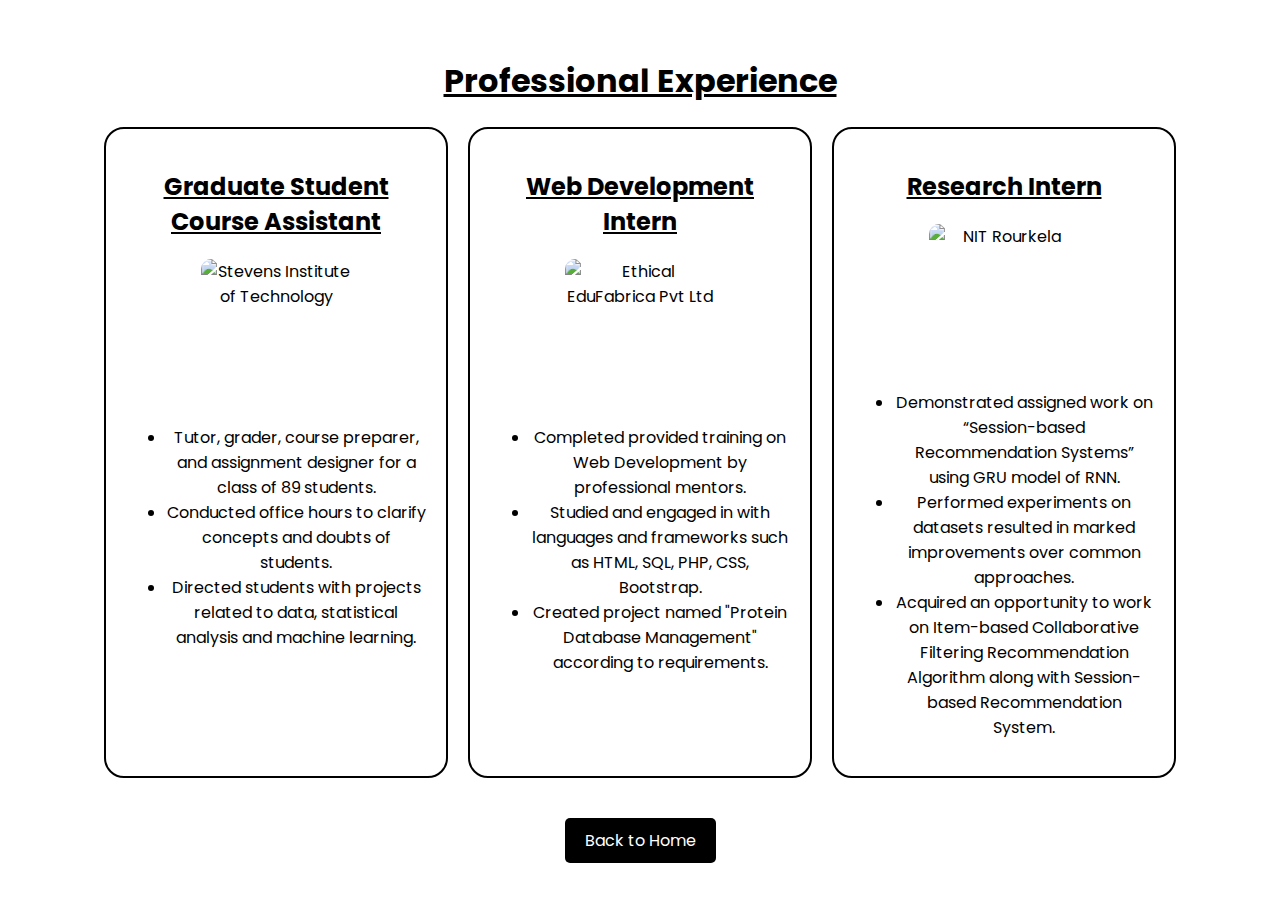
==== experience-page.html @ 6d66fd74 "Add files via upload" ====
<!DOCTYPE html>
<html lang="en">
<head>
  <!-- [The head should include meta, title, and links to CSS as in your index.html] -->
  <title>My Professional Experience</title>
  <link rel="stylesheet" href="professional_experience_style.css" />
  <!-- <link rel="stylesheet" href="style.css" /> -->
</head>
<body class="experience-page">
  <section id="experience">
    <h1 class="title">Professional Experience</h1>
    <div class="section-container">
      <div class="details-container">
        <h2>Graduate Student Course Assistant</h2>
        <img src="./assets/experience-image1.png" alt="Stevens Institute of Technology" class="experience-img">
        <ul>
          <li>Tutor, grader, course preparer, and assignment designer for a class of 89 students.</li>
          <li>Conducted office hours to clarify concepts and doubts of students.</li>
          <li>Directed students with projects related to data, statistical analysis and machine learning.</li>
          <!-- Add more bullet points as needed -->
        </ul>
      </div>
      <!-- Repeat the structure below for other experiences with bullet points and images -->
      <div class="details-container">
        <h2>Web Development Intern</h2>
        <img src="./assets/experience-image2.png" alt="Ethical EduFabrica Pvt Ltd" class="experience-img">
        <ul>
          <li>Completed provided training on Web Development by professional mentors.</li>
          <li>Studied and engaged in with languages and frameworks such as HTML, SQL, PHP, CSS, Bootstrap.</li>
          <li>Created project named "Protein Database Management" according to requirements.</li>
          <!-- Add more bullet points as needed -->
        </ul>
      </div>
      <!-- Add as many `details-container` divs as needed for your experience -->
      <div class="details-container">
        <h2>Research Intern</h2>
        <img src="./assets/experience-image3.png" alt="NIT Rourkela" class="experience-img">
        <ul>
          <li>Demonstrated assigned work on “Session-based Recommendation Systems” using GRU model of RNN.</li>
          <li>Performed experiments on datasets resulted in marked improvements over common approaches.</li>
          <li>Acquired an opportunity to work on Item-based Collaborative Filtering Recommendation Algorithm along with Session-based Recommendation System.</li>
          <!-- Add more bullet points as needed -->
        </ul>
      </div>
    </div>
    <a href="index.html" class="back-to-home-btn">Back to Home</a>
  </section>
  <script src="script.js"></script>
</body>
</html>
---- professional_experience_style.css ----
/* CSS for the Professional Experience page */
@import url("https://fonts.googleapis.com/css2?family=Poppins:wght@300;400;500;600&display=swap");

body.experience-page {
    font-family: "Poppins", sans-serif;
    margin: 0;
    padding: 0;
    display: flex;
    justify-content: center;
    align-items: center;
    min-height: 100vh;
    flex-direction: column;
    /* background-color: #f4f4f4; Light grey background */
    background-image: url('./assets/experience-bg3.png');
    background-size: cover;
    background-position: center;
    background-repeat: no-repeat;
}

#experience {
    text-align: center;
    
}

.title {
    text-align: center;
    margin-top: 20px;
    text-decoration: underline;
}

.details-container h2 {
    text-decoration: underline;
}
.section-container {
    display: flex;
    flex-wrap: wrap;
    justify-content: center;
    gap: 20px;
    margin: 20px;
}

.details-container {
    border: 2px solid #000;
    border-radius: 20px;
    padding: 20px;
    width: 300px; /* Fixed width for desktop */
    background-color: #fff; /* White background for the cards */
}

.details-container img {
    display:block;
    max-width: 150px;
    height: 150px;
    margin: 0 auto;
    border-radius: 10px;
}

.back-to-home-btn {
    display: inline-block;
    margin-top: 20px;
    padding: 10px 20px;
    border: none;
    border-radius: 5px;
    background-color: #000;
    color: #fff;
    text-decoration: none;
    font-size: 16px;
}

.back-to-home-btn:hover {
    background-color: #555; /* Darker on hover */
}

/* Responsive design */
@media (max-width: 600px) {
    .section-container {
        flex-direction: column;
    }
    .details-container {
        width: auto; /* Full width on mobile */
        margin: 10px; /* Smaller margin on mobile */
    }
}
---- style.css ----
/* GENERAL */

@import url("https://fonts.googleapis.com/css2?family=Poppins:wght@300;400;500;600&display=swap");

* {
  margin: 0;
  padding: 0;
}

body {
  font-family: "Poppins", sans-serif;
}

html {
  scroll-behavior: smooth;
}

p {
  color: rgb(85, 85, 85);
}

/* TRANSITION */

a,
.btn {
  transition: all 300ms ease;
}

/* DESKTOP NAV */

nav,
.nav-links {
  display: flex;
}

nav {
  justify-content: space-around;
  align-items: center;
  height: 17vh;
}

.nav-links {
  gap: 2rem;
  list-style: none;
  font-size: 1.5rem;
}

a {
  color: black;
  text-decoration: none;
  text-decoration-color: white;
}

a:hover {
  color: grey;
  text-decoration: underline;
  text-underline-offset: 1rem;
  text-decoration-color: rgb(181, 181, 181);
}

.logo {
  font-size: 2rem;
}

.logo:hover {
  cursor: default;
}

/* HAMBURGER MENU */

#hamburger-nav {
  display: none;
}

.hamburger-menu {
  position: relative;
  display: inline-block;
}

.hamburger-icon {
  display: flex;
  flex-direction: column;
  justify-content: space-between;
  height: 24px;
  width: 30px;
  cursor: pointer;
}

.hamburger-icon span {
  width: 100%;
  height: 2px;
  background-color: black;
  transition: all 0.3 ease-in-out;
}

.menu-links {
  position: absolute;
  top: 100%;
  right: 0;
  background-color: white;
  width: fit-content;
  max-height: 0;
  overflow: hidden;
  transition: all 0.3 ease-in-out;
}

.menu-links a {
  display: block;
  padding: 10px;
  text-align: center;
  font-size: 1.5rem;
  color: black;
  text-decoration: none;
  transition: all 0.3 ease-in-out;
}

.menu-links li {
  list-style: none;
}

.menu-links.open {
  max-height: 300px;
}

.hamburger-icon.open span:first-child {
  transform: rotate(45deg) translate(10px, 5px);
}

.hamburger-icon.open span:nth-child(2) {
  opacity: 0;
}

.hamburger-icon.open span:last-child {
  transform: rotate(-45deg) translate(10px, -5px);
}

.hamburger-icon span:first-child {
  transform: none;
}

.hamburger-icon span:first-child {
  opacity: 1;
}

.hamburger-icon span:first-child {
  transform: none;
}

/* SECTIONS */

section {
  padding-top: 4vh;
  height: 96vh;
  margin: 0 10rem;
  box-sizing: border-box;
  min-height: fit-content;
}

.section-container {
  display: flex;
}

/* PROFILE SECTION */

#profile {
  display: flex;
  justify-content: center;
  gap: 5rem;
  height: 80vh;
}

.section__pic-container {
  display: flex;
  height: 400px;
  width: 400px;
  margin: auto 0;
}

.section__text {
  align-self: center;
  text-align: center;
}

.section__text p {
  font-weight: 600;
}

.section__text__p1 {
  text-align: center;
}

.section__text__p2 {
  font-size: 1.75rem;
  margin-bottom: 1rem;
}

.title {
  font-size: 3rem;
  text-align: center;
}

#socials-container {
  display: flex;
  justify-content: center;
  margin-top: 1rem;
  gap: 1rem;
}

/* ICONS */

.icon {
  cursor: pointer;
  height: 2rem;
}

/* BUTTONS */

.btn-container {
  display: flex;
  justify-content: center;
  gap: 1rem;
}

.btn {
  font-weight: 600;
  transition: all 300ms ease;
  padding: 1rem;
  width: 8rem;
  border-radius: 2rem;
}

.btn-color-1,
.btn-color-2 {
  border: rgb(53, 53, 53) 0.1rem solid;
}

.btn-color-1:hover,
.btn-color-2:hover {
  cursor: pointer;
}

.btn-color-1,
.btn-color-2:hover {
  background: rgb(53, 53, 53);
  color: white;
}

.btn-color-1:hover {
  background: rgb(0, 0, 0);
}

.btn-color-2 {
  background: none;
}

.btn-color-2:hover {
  border: rgb(255, 255, 255) 0.1rem solid;
}

.btn-container {
  gap: 1rem;
}

/* ABOUT SECTION */
.hover-text {
  position: absolute;
  bottom: 0;
  left: 0;
  width: 100%;
  background-color: rgba(0, 0, 0, 0.5); /* semi-transparent black background */
  color: #ffffff; /* white text color */
  text-align: center;
  padding: 10px 0;
  opacity: 0;
  transition: opacity 0.5s ease;
  pointer-events: none; /* Prevent mouse events on the text */
}

.section__pic-container:hover .hover-text {
  opacity: 1;
}

.image-container:hover .hover-text {
  opacity: 1;
}

#about {
  position: relative;
}

.about-containers {
  gap: 2rem;
  margin-bottom: 2rem;
  margin-top: 2rem;
}
.experience-about-containers {
  gap: 3rem;
  margin-bottom: 1rem;
  margin-top: 0rem;
}

.exper-details-container {
  justify-content: center;
  flex-direction: column;
  /* padding: 1.5rem; */
  flex: 1;
  background: white;
  /* border-radius: 2rem; */
  /* border: rgb(53, 53, 53) 0.1rem solid; */
  /* border-color: rgb(163, 163, 163); */
  /* text-align:s; */
}

.about-details-container {
  justify-content: center;
  flex-direction: column;
}

.about-containers,
.about-details-container,
.experience-about-containers,
.exper-details-container {
  display: flex;
}

.about-pic {
  border-radius: 2rem;
}

.arrow {
  position: absolute;
  right: -5rem;
  bottom: 2.5rem;
}


.details-container {
  /* display: flex; */
  /* justify-content: center; */
  /* flex-direction: column; */
  padding: 1.5rem;
  flex: 1;
  background: white;
  border-radius: 2rem;
  border: rgb(53, 53, 53) 0.1rem solid;
  border-color: rgb(163, 163, 163);
  text-align: center;
 /* height: auto;
  display: flex;
  flex-direction: column;
  justify-content: space-between;*/
}


/* .scroll-down, .back-to-home {
  display: inline-block;
  padding: 10px 20px;
  border:;
  border-radius: 5px;
  background-color: #000;
  color: #fff;
  text-decoration: none;
  font-size: 16px;
  margin: 10px;
  cursor: pointer;
} */

/* BUTTONS */

.exper-details-container a.btn-container {
  display: flex;
  justify-content: center;
  gap: 1rem;
}

.exper-details-container a.btn {
  text-align: center;
  font-weight: 600;
  transition: all 300ms ease;
  padding: 1rem;
  width: auto;
  border-radius: 2rem;
}

.exper-details-container a.btn-color-1,
.exper-details-container a.btn-color-2 {
  border: rgb(53, 53, 53) 0.1rem solid;
}

.exper-details-container a.btn-color-1:hover,
.exper-details-container a.btn-color-2:hover {
  cursor: pointer;
}

.exper-details-container a.btn-color-1,
.exper-details-container a.btn-color-2:hover {
  background: rgb(53, 53, 53);
  color: white;
}

.exper-details-container a.btn-color-1:hover {
  background: rgb(0, 0, 0);
}

.exper-details-container a.btn-color-2 {
  background: none;
}

.exper-details-container a.btn-color-2:hover {
  border: rgb(255, 255, 255) 0.1rem solid;
}

.exper-details-container a.btn-container {
  gap: 1rem;
}

.section-container {
  gap: 4rem;
  height: 80%;
}

.section__pic-container {
  height: 400px;
  width: 400px;
  margin: auto 0;
}

/* EXPERIENCE SECTION */

#experience {
  position: relative;
}

.experience-sub-title {
  color: rgb(85, 85, 85);
  font-weight: 600;
  font-size: 1.75rem;
  margin-bottom: 2rem;
}

.experience-details-container {
  display: flex;
  justify-content: center;
  flex-direction: column;
}

.article-container {
  display: flex;
  text-align: initial;
  flex-wrap: wrap;
  flex-direction: row;
  gap: 2.5rem;
  justify-content: space-around;
}

article {
  display: flex;
  align-items: center;
  width: 10rem;
  justify-content: space-around;
  gap: 0.5rem;
}

article .icon {
  cursor: default;
}
article div {
  text-align: left; /* Align text to the left */
}
/* PROJECTS SECTION */

#projects {
  position: relative;
}

.color-container {
  border-color: rgb(163, 163, 163);
  background: rgb(250, 250, 250);
}

.project-img {
  border-radius: 2rem;
  width: 90%;
  height: 90%;
}

.project-title {
  margin: 1rem;
  color: black;
}

.project-btn {
  color: black;
  border-color: rgb(163, 163, 163);
}

/* CONTACT */

#contact {
  display: flex;
  justify-content: center;
  flex-direction: column;
  height: 70vh;
}

.contact-info-upper-container {
  display: flex;
  justify-content: center;
  border-radius: 2rem;
  border: rgb(53, 53, 53) 0.1rem solid;
  border-color: rgb(163, 163, 163);
  background: (250, 250, 250);
  margin: 2rem auto;
  padding: 0.5rem;
}

.contact-info-container {
  display: flex;
  align-items: center;
  justify-content: center;
  gap: 0.5rem;
  margin: 1rem;
}

.contact-info-container p {
  font-size: larger;
}

.contact-icon {
  cursor: default;
}

.email-icon {
  height: 2.5rem;
}

/* FOOTER SECTION */

footer {
  height: 26vh;
  margin: 0 1rem;
}

footer p {
  text-align: center;
}
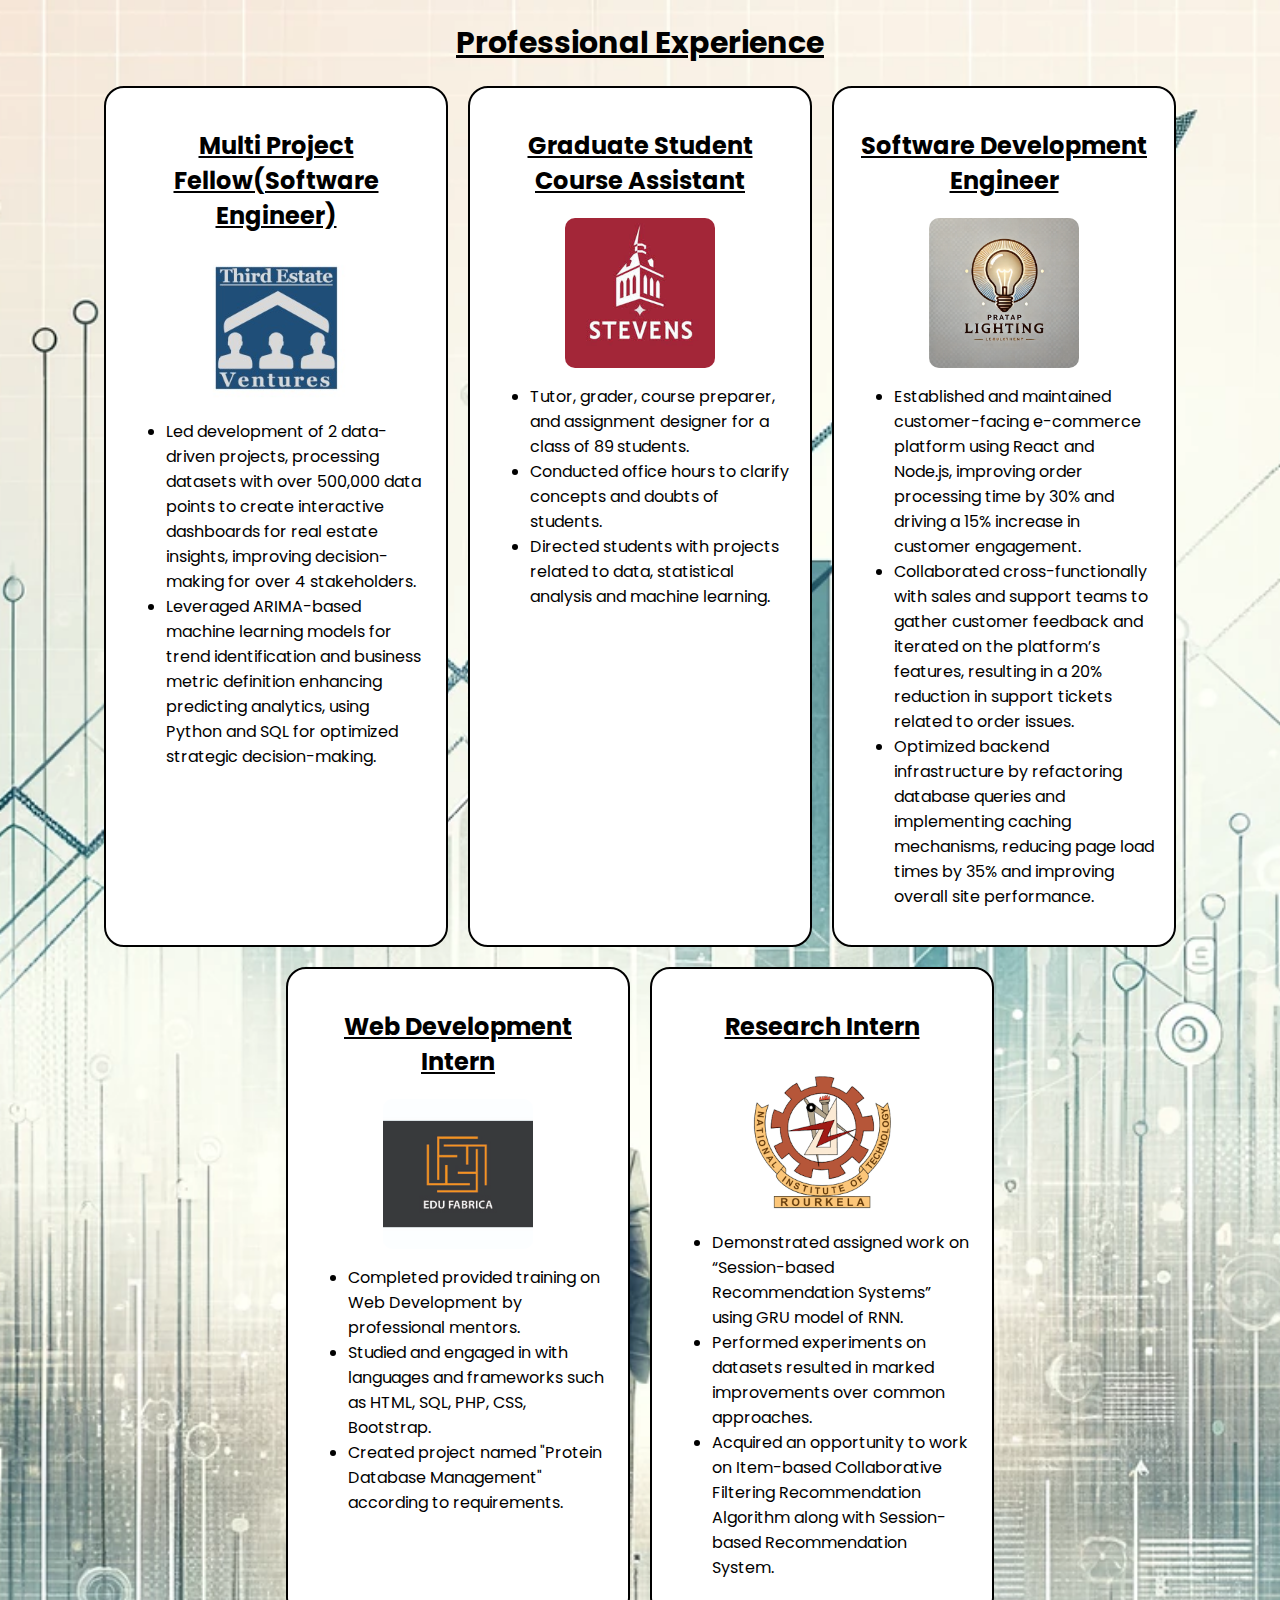
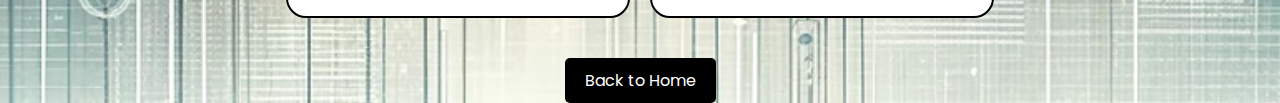
==== commit 68852c89: "updates" ====
--- a/experience-page.html
+++ b/experience-page.html
@@ -11,6 +11,17 @@
     <h1 class="title">Professional Experience</h1>
     <div class="section-container">
       <div class="details-container">
+        <h2>Multi Project Fellow(Software Engineer)</h2>
+        <img src="./assets/thirdestateventures_logo.jpeg" alt="Third Estate Ventures, Inc." class="experience-img">
+        <ul>
+          <li>Led development of 2 data-driven projects, processing datasets with over 500,000 data points to create interactive
+            dashboards for real estate insights, improving decision-making for over 4 stakeholders.</li>
+          <li>Leveraged ARIMA-based machine learning models for trend identification and business metric definition enhancing predicting analytics,
+            using Python and SQL for optimized strategic decision-making.</li>
+          <!-- Add more bullet points as needed -->
+        </ul>
+      </div>
+      <div class="details-container">
         <h2>Graduate Student Course Assistant</h2>
         <img src="./assets/experience-image1.png" alt="Stevens Institute of Technology" class="experience-img">
         <ul>
@@ -20,6 +31,20 @@
           <!-- Add more bullet points as needed -->
         </ul>
       </div>
+            <!-- Repeat the structure below for other experiences with bullet points and images -->
+            <div class="details-container">
+              <h2>Software Development Engineer</h2>
+              <img src="./assets/pratap_lighting.png" alt="Pratap Lighting" class="experience-img">
+              <ul>
+                <li>Established and maintained customer-facing e-commerce platform using React and Node.js, improving order processing time by 30% and
+                  driving a 15% increase in customer engagement.</li>
+                <li>Collaborated cross-functionally with sales and support teams to gather customer feedback and iterated on the platform’s features, resulting
+                  in a 20% reduction in support tickets related to order issues.</li>
+                <li>Optimized backend infrastructure by refactoring database queries and implementing caching mechanisms, reducing page load times by
+                  35% and improving overall site performance.</li>
+                <!-- Add more bullet points as needed -->
+              </ul>
+            </div>
       <!-- Repeat the structure below for other experiences with bullet points and images -->
       <div class="details-container">
         <h2>Web Development Intern</h2>
--- a/professional_experience_style.css
+++ b/professional_experience_style.css
@@ -24,12 +24,14 @@
 }
 
 .title {
+    font-size: 30px;
     text-align: center;
     margin-top: 20px;
     text-decoration: underline;
 }
 
 .details-container h2 {
+    text-align: center;  
     text-decoration: underline;
 }
 .section-container {
@@ -41,6 +43,7 @@
 }
 
 .details-container {
+    text-align: left;
     border: 2px solid #000;
     border-radius: 20px;
     padding: 20px;
--- a/style.css
+++ b/style.css
@@ -197,6 +197,18 @@
 .title {
   font-size: 3rem;
   text-align: center;
+
+  display: flex;
+  align-items: center;
+  justify-content: center;
+}
+
+.nickname {
+  font-size: 0.8em;
+  color: gray;
+  margin-left: 10px;
+  font-weight: bolder;
+  font-style: italic;
 }
 
 #socials-container {
